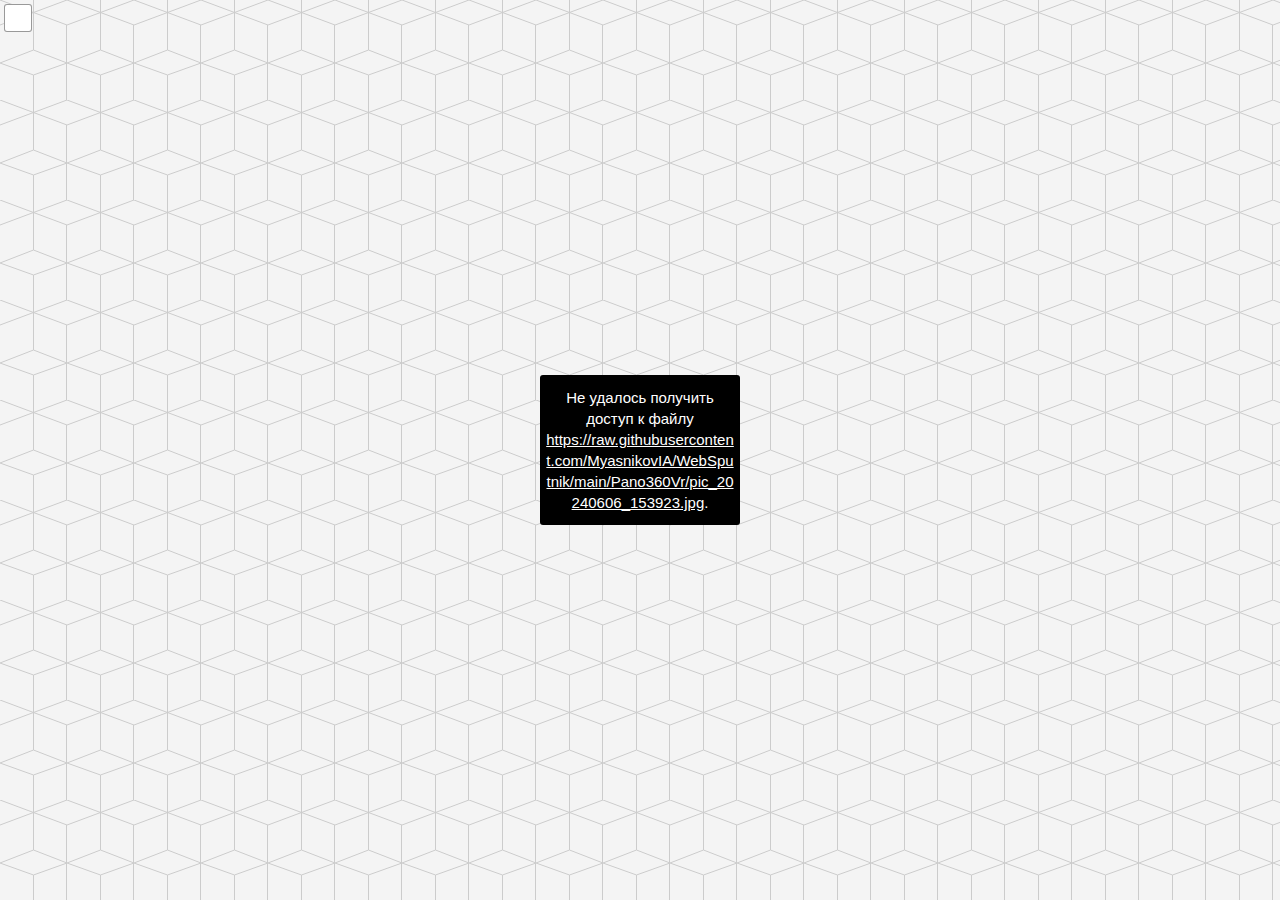
==== Pano360Vr/index.html @ 68d9c2fb "tst2" ====
<!DOCTYPE HTML>

<HTML lang="en">
<HEAD><TITLE>360 3D Experiment</TITLE>
<META NAME="AUTHOR" CONTENT="Derek Stillingfleet">
<META NAME="viewport" CONTENT="width=device-width, initial-scale=1">
<META http-equiv="Content-Type" content="text/html;charset=utf-8">
<LINK rel="shortcut icon" href="https://www.virtualmountains.co.uk/favicon.ico">

<link rel="stylesheet" href="lib/Pannellum2_5_6/pannellum.css"/> 
<script type="text/javascript" src="lib/Pannellum2_5_6/pannellum.js"></script>
 
<STYLE>
    #panoramaA {position:absolute; width:100%; height:100%; top:0; left:0; z-index:20;}
</STYLE>

<script>

var ActualYaw=0;
var ActualHFOV=0;
var LastTop="";

function PanoImageController() {

	ActualYaw = Math.round(PanoramaA.getYaw());
	ActualHFOV = Math.round(PanoramaA.getHfov());

	if (ActualYaw > -1 && ActualYaw < 90 && LastTop != "D") {
		document.getElementById('panoramaA').style.zIndex="20";
		LastTop="D";
	}

	if (ActualYaw > 90 && ActualYaw < 180 && LastTop != "A") {
		document.getElementById('panoramaA').style.zIndex="20";
		LastTop="A";
	}

	if (ActualYaw > -180 && ActualYaw < -90 && LastTop != "B") {
		document.getElementById('panoramaA').style.zIndex="10";
		LastTop="B";
	}

	if  (ActualYaw > -90 && ActualYaw < 0 && LastTop!="C") {
		document.getElementById('panoramaA').style.zIndex="10";
		LastTop="C";
	}
	var repeatPanoImageController=setTimeout(PanoImageController, 500)
}

</script>
</HEAD>

<BODY onload="PanoImageController()">
	<div id="panoramaA"></div>
<script>
	PanoramaA = pannellum.viewer('panoramaA', {"type": "equirectangular","panorama": "https://raw.githubusercontent.com/MyasnikovIA/WebSputnik/main/Pano360Vr/pic_20240606_153923.jpg","autoLoad": true,"orientationOnByDefault":true,"yaw":0,"showControls":false});
</script>

</BODY>
</HTML>
---- Pano360Vr/lib/Pannellum2_5_6/pannellum.css ----
/* Pannellum 2.5.6, https://github.com/mpetroff/pannellum */
.pnlm-container {
    margin: 0;
    padding: 0;
    overflow: hidden;
    position: relative;
    cursor: default;
    width: 100%;
    height: 100%;
    font-family: Helvetica,"Nimbus Sans L","Liberation Sans",Arial,sans-serif;
    background: #f4f4f4 url('data:image/svg+xml,%3Csvg%20xmlns%3D%22http%3A%2F%2Fwww.w3.org%2F2000%2Fsvg%22%20width%3D%2267%22%20height%3D%22100%22%20viewBox%3D%220%200%2067%20100%22%3E%0A%3Cpath%20stroke%3D%22%23ccc%22%20fill%3D%22none%22%20d%3D%22M33.5%2C50%2C0%2C63%2C33.5%2C75%2C67%2C63%2C33.5%2C50m-33.5-50%2C67%2C25m-0.5%2C0%2C0%2C75m-66.5-75%2C67-25m-33.5%2C75%2C0%2C25m0-100%2C0%2C50%22%2F%3E%0A%3C%2Fsvg%3E%0A') repeat;
    -webkit-user-select: none;
    -khtml-user-select: none;
    -moz-user-select: none;
    -o-user-select: none;
    -ms-user-select: none;
    user-select: none;
    outline: 0;
    line-height: 1.4;
    contain: content
}

.pnlm-container * {
    box-sizing: content-box
}

.pnlm-ui {
    position: absolute;
    width: 100%;
    height: 100%;
    z-index: 1
}

.pnlm-grab {
    cursor: grab;
    cursor: url('data:image/svg+xml,%3Csvg%20xmlns%3D%22http%3A%2F%2Fwww.w3.org%2F2000%2Fsvg%22%20height%3D%2226%22%20width%3D%2226%22%3E%0A%3Cpath%20stroke%3D%22%23000%22%20stroke-width%3D%221px%22%20fill%3D%22%23fff%22%20d%3D%22m15.3%2020.5s6.38-6.73%204.64-8.24-3.47%201.01-3.47%201.01%203.61-5.72%201.41-6.49c-2.2-0.769-3.33%204.36-3.33%204.36s0.873-5.76-1.06-5.76-1.58%205.39-1.58%205.39-0.574-4.59-2.18-4.12c-1.61%200.468-0.572%205.51-0.572%205.51s-1.58-4.89-2.93-3.79c-1.35%201.11%200.258%205.25%200.572%206.62%200.836%202.43%202.03%202.94%202.17%205.55%22%2F%3E%0A%3C%2Fsvg%3E%0A') 12 8,default
}

.pnlm-grabbing {
    cursor: grabbing;
    cursor: url('data:image/svg+xml,%3Csvg%20xmlns%3D%22http%3A%2F%2Fwww.w3.org%2F2000%2Fsvg%22%20height%3D%2226%22%20width%3D%2226%22%3E%0A%3Cpath%20stroke%3D%22%23000%22%20stroke-width%3D%221px%22%20fill%3D%22%23fff%22%20d%3D%22m15.3%2020.5s5.07-5.29%203.77-6.74c-1.31-1.45-2.53%200.14-2.53%200.14s2.74-3.29%200.535-4.06c-2.2-0.769-2.52%201.3-2.52%201.3s0.81-2.13-1.12-2.13-1.52%201.77-1.52%201.77-0.261-1.59-1.87-1.12c-1.61%200.468-0.874%202.17-0.874%202.17s-0.651-1.55-2-0.445c-1.35%201.11-0.68%202.25-0.365%203.62%200.836%202.43%202.03%202.94%202.17%205.55%22%2F%3E%0A%3C%2Fsvg%3E%0A') 12 8,default
}

.pnlm-sprite {
    background-image: url('data:image/svg+xml,%3Csvg%20xmlns%3D%22http%3A%2F%2Fwww.w3.org%2F2000%2Fsvg%22%20width%3D%2226%22%20height%3D%22208%22%3E%0A%3Ccircle%20fill-opacity%3D%22.78%22%20cy%3D%22117%22%20cx%3D%2213%22%20r%3D%2211%22%20fill%3D%22%23fff%22%2F%3E%0A%3Ccircle%20fill-opacity%3D%22.78%22%20cy%3D%22143%22%20cx%3D%2213%22%20r%3D%2211%22%20fill%3D%22%23fff%22%2F%3E%0A%3Ccircle%20cy%3D%22169%22%20cx%3D%2213%22%20r%3D%227%22%20fill%3D%22none%22%20stroke%3D%22%23000%22%20stroke-width%3D%222%22%2F%3E%0A%3Ccircle%20cy%3D%22195%22%20cx%3D%2213%22%20r%3D%227%22%20fill%3D%22none%22%20stroke%3D%22%23000%22%20stroke-width%3D%222%22%2F%3E%0A%3Ccircle%20cx%3D%2213%22%20cy%3D%22195%22%20r%3D%222.5%22%2F%3E%0A%3Cpath%20d%3D%22m5%2083v6h2v-4h4v-2zm10%200v2h4v4h2v-6zm-5%205v6h6v-6zm-5%205v6h6v-2h-4v-4zm14%200v4h-4v2h6v-6z%22%2F%3E%0A%3Cpath%20d%3D%22m13%20110a7%207%200%200%200%20-7%207%207%207%200%200%200%207%207%207%207%200%200%200%207%20-7%207%207%200%200%200%20-7%20-7zm-1%203h2v2h-2zm0%203h2v5h-2z%22%2F%3E%0A%3Cpath%20d%3D%22m5%2057v6h2v-4h4v-2zm10%200v2h4v4h2v-6zm-10%2010v6h6v-2h-4v-4zm14%200v4h-4v2h6v-6z%22%2F%3E%0A%3Cpath%20d%3D%22m17%2038v2h-8v-2z%22%2F%3E%0A%3Cpath%20d%3D%22m12%209v3h-3v2h3v3h2v-3h3v-2h-3v-3z%22%2F%3E%0A%3Cpath%20d%3D%22m13%20136-6.125%206.125h4.375v7.875h3.5v-7.875h4.375z%22%2F%3E%0A%3Cpath%20d%3D%22m10.428%20173.33v-5.77l5-2.89v5.77zm1-1.73%203-1.73-3.001-1.74z%22%2F%3E%0A%3C%2Fsvg%3E%0A')
}

.pnlm-container:-moz-full-screen {
    height: 100%!important;
    width: 100%!important;
    position: static!important
}

.pnlm-container:-webkit-full-screen {
    height: 100%!important;
    width: 100%!important;
    position: static!important
}

.pnlm-container:-ms-fullscreen {
    height: 100%!important;
    width: 100%!important;
    position: static!important
}

.pnlm-container:fullscreen {
    height: 100%!important;
    width: 100%!important;
    position: static!important
}

.pnlm-render-container {
    cursor: inherit;
    position: absolute;
    height: 100%;
    width: 100%
}

.pnlm-controls {
    margin-top: 4px;
    background-color: #fff;
    border: 1px solid #999;
    border-color: rgba(0,0,0,0.4);
    border-radius: 3px;
    cursor: pointer;
    z-index: 2;
    -webkit-transform: translateZ(9999px);
    transform: translateZ(9999px)
}

.pnlm-control:hover {
    background-color: #f8f8f8
}

.pnlm-controls-container {
    position: absolute;
    top: 0;
    left: 4px;
    height:300px;
    z-index: 1
}

.pnlm-zoom-controls {
    width: 26px;
    height: 52px
}

.pnlm-zoom-in {
    width: 100%;
    height: 50%;
    position: absolute;
    top: 0;
    border-radius: 3px 3px 0 0
}

.pnlm-zoom-out {
    width: 100%;
    height: 50%;
    position: absolute;
    bottom: 0;
    background-position: 0 -26px;
    border-top: 1px solid #ddd;
    border-top-color: rgba(0,0,0,0.10);
    border-radius: 0 0 3px 3px
}

.pnlm-fullscreen-toggle-button,.pnlm-orientation-button,.pnlm-hot-spot-debug-indicator {
    width: 26px;
    height: 26px
}

.pnlm-hot-spot-debug-indicator {
    position: absolute;
    top: 50%;
    left: 50%;
    width: 26px;
    height: 26px;
    margin: -13px 0 0 -13px;
    background-color: rgba(255,255,255,0.5);
    border-radius: 13px;
    display: none
}

.pnlm-orientation-button-inactive {
    background-position: 0 -156px
}

.pnlm-orientation-button-active {
    background-position: 0 -182px
}

.pnlm-fullscreen-toggle-button-inactive {
    background-position: 0 -52px
}

.pnlm-fullscreen-toggle-button-active {
    background-position: 0 -78px
}

.pnlm-maps-toggle-button-inactive {
    background-position: 0 -152px
}

.pnlm-maps-toggle-button-active {
    background-position: 0 -78px
}

.pnlm-panorama-info {
    position: absolute;
    bottom: 4px;
    background-color: rgba(0,0,0,0.7);
    border-radius: 0 3px 3px 0;
    padding-right: 10px;
    color: #fff;
    text-align: left;
    display: none;
    z-index: 2;
    -webkit-transform: translateZ(9999px);
    transform: translateZ(9999px)
}

.pnlm-title-box {
    position: relative;
    font-size: 20px;
    display: table;
    padding-left: 5px;
    margin-bottom: 3px
}

.pnlm-author-box {
    position: relative;
    font-size: 12px;
    display: table;
    padding-left: 5px
}

.pnlm-load-box {
    position: absolute;
    top: 50%;
    left: 50%;
    width: 200px;
    height: 150px;
    margin: -75px 0 0 -100px;
    background-color: rgba(0,0,0,0.7);
    border-radius: 3px;
    text-align: center;
    font-size: 20px;
    display: none;
    color: #fff
}

.pnlm-load-box p {
    margin: 20px 0
}

.pnlm-lbox {
    position: absolute;
    top: 50%;
    left: 50%;
    width: 20px;
    height: 20px;
    margin: -10px 0 0 -10px;
    display: none
}

.pnlm-loading {
    animation-duration: 1.5s;
    -webkit-animation-duration: 1.5s;
    animation-name: pnlm-mv;
    -webkit-animation-name: pnlm-mv;
    animation-iteration-count: infinite;
    -webkit-animation-iteration-count: infinite;
    animation-timing-function: linear;
    -webkit-animation-timing-function: linear;
    height: 10px;
    width: 10px;
    background-color: #fff;
    position: relative
}

@keyframes pnlm-mv {
    from {
        left: 0;
        top: 0
    }

    25% {
        left: 10px;
        top: 0
    }

    50% {
        left: 10px;
        top: 10px
    }

    75% {
        left: 0;
        top: 10px
    }

    to {
        left: 0;
        top: 0
    }
}

@-webkit-keyframes pnlm-mv {
    from {
        left: 0;
        top: 0
    }

    25% {
        left: 10px;
        top: 0
    }

    50% {
        left: 10px;
        top: 10px
    }

    75% {
        left: 0;
        top: 10px
    }

    to {
        left: 0;
        top: 0
    }
}

.pnlm-load-button {
    position: absolute;
    top: 50%;
    left: 50%;
    width: 200px;
    height: 100px;
    margin: -50px 0 0 -100px;
    background-color: rgba(0,0,0,.7);
    border-radius: 3px;
    text-align: center;
    font-size: 20px;
    display: table;
    color: #fff;
    cursor: pointer
}

.pnlm-load-button:hover {
    background-color: rgba(0,0,0,.8)
}

.pnlm-load-button p {
    display: table-cell;
    vertical-align: middle
}

.pnlm-info-box {
    font-size: 15px;
    position: absolute;
    top: 50%;
    left: 50%;
    width: 200px;
    height: 150px;
    margin: -75px 0 0 -100px;
    background-color: #000;
    border-radius: 3px;
    display: table;
    text-align: center;
    color: #fff;
    table-layout: fixed
}

.pnlm-info-box a,.pnlm-author-box a {
    color: #fff;
    word-wrap: break-word;
    overflow-wrap: break-word
}

.pnlm-info-box p {
    display: table-cell;
    vertical-align: middle;
    padding: 0 5px 0 5px
}

.pnlm-error-msg {
    display: none
}

.pnlm-about-msg {
    font-size: 11px;
    line-height: 11px;
    color: #fff;
    padding: 5px 8px 5px 8px;
    background: rgba(0,0,0,0.7);
    border-radius: 3px;
    position: absolute;
    top: 50px;
    left: 50px;
    display: none;
    opacity: 0;
    -moz-transition: opacity .3s ease-in-out;
    -webkit-transition: opacity .3s ease-in-out;
    -o-transition: opacity .3s ease-in-out;
    -ms-transition: opacity .3s ease-in-out;
    transition: opacity .3s ease-in-out;
    z-index: 1
}

.pnlm-about-msg a:link,.pnlm-about-msg a:visited {
    color: #fff
}

.pnlm-about-msg a:hover,.pnlm-about-msg a:active {
    color: #eee
}

.pnlm-hotspot-base {
    position: absolute;
    visibility: hidden;
    cursor: default;
    vertical-align: middle;
    top: 0;
    z-index: 1
}

.pnlm-hotspot {
    height: 26px;
    width: 26px;
    border-radius: 13px
}

.pnlm-hotspot:hover {
    background-color: rgba(255,255,255,0.2)
}

.pnlm-hotspot.pnlm-info {
    background-position: 0 -104px
}

.pnlm-hotspot.pnlm-scene {
    background-position: 0 -130px
}

div.pnlm-tooltip span {
    visibility: hidden;
    position: absolute;
    border-radius: 3px;
    background-color: rgba(0,0,0,0.7);
    color: #fff;
    text-align: center;
    max-width: 200px;
    padding: 5px 10px;
    margin-left: -220px;
    cursor: default
}

div.pnlm-tooltip:hover span {
    visibility: visible
}

div.pnlm-tooltip:hover span:after {
    content: '';
    position: absolute;
    width: 0;
    height: 0;
    border-width: 10px;
    border-style: solid;
    border-color: rgba(0,0,0,0.7) transparent transparent transparent;
    bottom: -20px;
    left: -10px;
    margin: 0 50%
}

.pnlm-compass {
    position: absolute;
    width: 50px;
    height: 50px;
    right: 4px;
    bottom: 4px;
    border-radius: 25px;
    background-image: url('data:image/svg+xml,%3Csvg%20xmlns%3D%22http%3A%2F%2Fwww.w3.org%2F2000%2Fsvg%22%20height%3D%2250%22%20width%3D%2250%22%3E%0A%3Cpath%20d%3D%22m24.5078%206-3.2578%2018h7.5l-3.25781-18h-0.984376zm-3.2578%2020%203.2578%2018h0.9844l3.2578-18h-7.5zm1.19531%200.9941h5.10938l-2.5547%2014.1075-2.5547-14.1075z%22%2F%3E%0A%3C%2Fsvg%3E%0A');
    cursor: default;
    display: none
}

.pnlm-world {
    position: absolute;
    left: 50%;
    top: 50%
}

.pnlm-face {
    position: absolute;
    -webkit-transform-origin: 0 0;
    transform-origin: 0 0
}

.pnlm-dragfix,.pnlm-preview-img {
    position: absolute;
    height: 100%;
    width: 100%
}

.pnlm-preview-img {
    background-size: cover;
    background-position: center
}

.pnlm-lbar {
    width: 150px;
    margin: 0 auto;
    border: #fff 1px solid;
    height: 6px
}

.pnlm-lbar-fill {
    background: #fff;
    height: 100%;
    width: 0
}

.pnlm-lmsg {
    font-size: 12px
}

.pnlm-fade-img {
    position: absolute;
    top: 0;
    left: 0
}

.pnlm-pointer {
    cursor: pointer
}
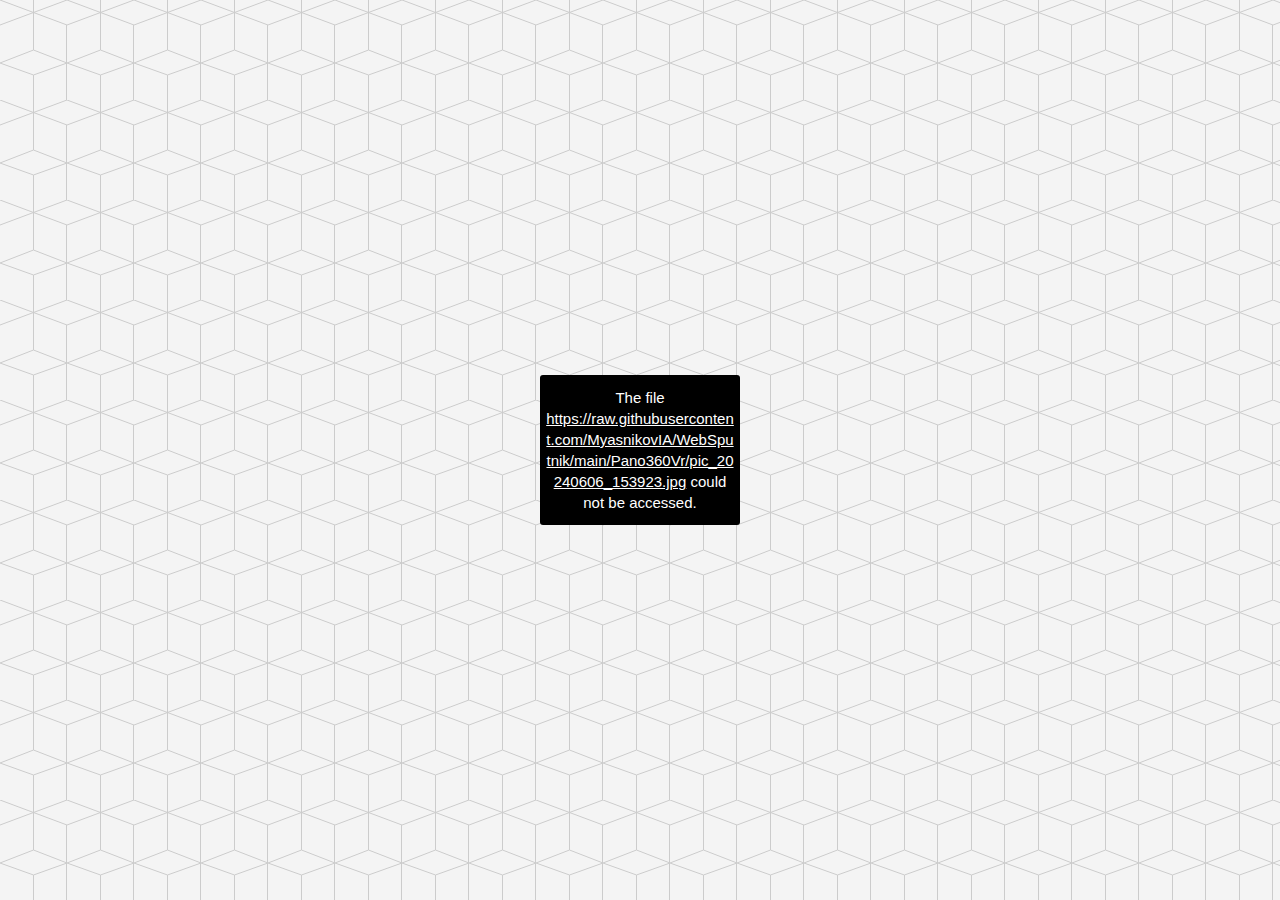
==== commit 1231ed75: "test3" ====
--- a/Pano360Vr/index.html
+++ b/Pano360Vr/index.html
@@ -8,8 +8,8 @@
 <META http-equiv="Content-Type" content="text/html;charset=utf-8">
 <LINK rel="shortcut icon" href="https://www.virtualmountains.co.uk/favicon.ico">
 
-<link rel="stylesheet" href="lib/Pannellum2_5_6/pannellum.css"/> 
-<script type="text/javascript" src="lib/Pannellum2_5_6/pannellum.js"></script>
+<link rel="stylesheet" href="pannellum.css"/> 
+<script type="text/javascript" src="pannellum.js"></script>
  
 <STYLE>
     #panoramaA {position:absolute; width:100%; height:100%; top:0; left:0; z-index:20;}
--- a/Pano360Vr/pannellum.css
+++ b/Pano360Vr/pannellum.css
@@ -0,0 +1,2 @@
+/* Pannellum 2.4.0, https://github.com/mpetroff/pannellum */
+.pnlm-container{margin:0;padding:0;overflow:hidden;position:relative;cursor:default;width:100%;height:100%;font-family:Helvetica,"Nimbus Sans L","Liberation Sans",Arial,sans-serif;background:#f4f4f4 url('data:image/svg+xml,%3Csvg%20xmlns%3D%22http%3A%2F%2Fwww.w3.org%2F2000%2Fsvg%22%20width%3D%2267%22%20height%3D%22100%22%20viewBox%3D%220%200%2067%20100%22%3E%0A%3Cpath%20stroke%3D%22%23ccc%22%20fill%3D%22none%22%20d%3D%22M33.5%2C50%2C0%2C63%2C33.5%2C75%2C67%2C63%2C33.5%2C50m-33.5-50%2C67%2C25m-0.5%2C0%2C0%2C75m-66.5-75%2C67-25m-33.5%2C75%2C0%2C25m0-100%2C0%2C50%22%2F%3E%0A%3C%2Fsvg%3E%0A') repeat;-webkit-user-select:none;-khtml-user-select:none;-moz-user-select:none;-o-user-select:none;-ms-user-select:none;user-select:none;outline:0;line-height:1.4;contain:content}.pnlm-container *{box-sizing:content-box}.pnlm-ui{position:absolute;width:100%;height:100%;z-index:1}.pnlm-grab{cursor:grab;cursor:url('data:image/svg+xml,%3Csvg%20xmlns%3D%22http%3A%2F%2Fwww.w3.org%2F2000%2Fsvg%22%20height%3D%2226%22%20width%3D%2226%22%3E%0A%3Cpath%20stroke%3D%22%23000%22%20stroke-width%3D%221px%22%20fill%3D%22%23fff%22%20d%3D%22m15.3%2020.5s6.38-6.73%204.64-8.24-3.47%201.01-3.47%201.01%203.61-5.72%201.41-6.49c-2.2-0.769-3.33%204.36-3.33%204.36s0.873-5.76-1.06-5.76-1.58%205.39-1.58%205.39-0.574-4.59-2.18-4.12c-1.61%200.468-0.572%205.51-0.572%205.51s-1.58-4.89-2.93-3.79c-1.35%201.11%200.258%205.25%200.572%206.62%200.836%202.43%202.03%202.94%202.17%205.55%22%2F%3E%0A%3C%2Fsvg%3E%0A') 12 8,default}.pnlm-grabbing{cursor:grabbing;cursor:url('data:image/svg+xml,%3Csvg%20xmlns%3D%22http%3A%2F%2Fwww.w3.org%2F2000%2Fsvg%22%20height%3D%2226%22%20width%3D%2226%22%3E%0A%3Cpath%20stroke%3D%22%23000%22%20stroke-width%3D%221px%22%20fill%3D%22%23fff%22%20d%3D%22m15.3%2020.5s5.07-5.29%203.77-6.74c-1.31-1.45-2.53%200.14-2.53%200.14s2.74-3.29%200.535-4.06c-2.2-0.769-2.52%201.3-2.52%201.3s0.81-2.13-1.12-2.13-1.52%201.77-1.52%201.77-0.261-1.59-1.87-1.12c-1.61%200.468-0.874%202.17-0.874%202.17s-0.651-1.55-2-0.445c-1.35%201.11-0.68%202.25-0.365%203.62%200.836%202.43%202.03%202.94%202.17%205.55%22%2F%3E%0A%3C%2Fsvg%3E%0A') 12 8,default}.pnlm-sprite{background-image:url('data:image/svg+xml,%3Csvg%20xmlns%3D%22http%3A%2F%2Fwww.w3.org%2F2000%2Fsvg%22%20width%3D%2226%22%20height%3D%22208%22%3E%0A%3Ccircle%20fill-opacity%3D%22.78%22%20cy%3D%22117%22%20cx%3D%2213%22%20r%3D%2211%22%20fill%3D%22%23fff%22%2F%3E%0A%3Ccircle%20fill-opacity%3D%22.78%22%20cy%3D%22143%22%20cx%3D%2213%22%20r%3D%2211%22%20fill%3D%22%23fff%22%2F%3E%0A%3Ccircle%20cy%3D%22169%22%20cx%3D%2213%22%20r%3D%227%22%20fill%3D%22none%22%20stroke%3D%22%23000%22%20stroke-width%3D%222%22%2F%3E%0A%3Ccircle%20cy%3D%22195%22%20cx%3D%2213%22%20r%3D%227%22%20fill%3D%22none%22%20stroke%3D%22%23000%22%20stroke-width%3D%222%22%2F%3E%0A%3Ccircle%20cx%3D%2213%22%20cy%3D%22195%22%20r%3D%222.5%22%2F%3E%0A%3Cpath%20d%3D%22m5%2083v6h2v-4h4v-2zm10%200v2h4v4h2v-6zm-5%205v6h6v-6zm-5%205v6h6v-2h-4v-4zm14%200v4h-4v2h6v-6z%22%2F%3E%0A%3Cpath%20d%3D%22m13%20110a7%207%200%200%200%20-7%207%207%207%200%200%200%207%207%207%207%200%200%200%207%20-7%207%207%200%200%200%20-7%20-7zm-1%203h2v2h-2zm0%203h2v5h-2z%22%2F%3E%0A%3Cpath%20d%3D%22m5%2057v6h2v-4h4v-2zm10%200v2h4v4h2v-6zm-10%2010v6h6v-2h-4v-4zm14%200v4h-4v2h6v-6z%22%2F%3E%0A%3Cpath%20d%3D%22m17%2038v2h-8v-2z%22%2F%3E%0A%3Cpath%20d%3D%22m12%209v3h-3v2h3v3h2v-3h3v-2h-3v-3z%22%2F%3E%0A%3Cpath%20d%3D%22m13%20136-6.125%206.125h4.375v7.875h3.5v-7.875h4.375z%22%2F%3E%0A%3Cpath%20d%3D%22m10.428%20173.33v-5.77l5-2.89v5.77zm1-1.73%203-1.73-3.001-1.74z%22%2F%3E%0A%3C%2Fsvg%3E%0A')}.pnlm-container:-moz-full-screen{height:100%!important;width:100%!important;position:static!important}.pnlm-container:-webkit-full-screen{height:100%!important;width:100%!important;position:static!important}.pnlm-container:-ms-fullscreen{height:100%!important;width:100%!important;position:static!important}.pnlm-container:fullscreen{height:100%!important;width:100%!important;position:static!important}.pnlm-render-container{cursor:inherit;position:absolute;height:100%;width:100%}.pnlm-controls{margin-top:4px;background-color:#fff;border:1px solid #999;border-color:rgba(0,0,0,0.4);border-radius:3px;cursor:pointer;z-index:2;-webkit-transform:translateZ(9999px);transform:translateZ(9999px)}.pnlm-control:hover{background-color:#f8f8f8}.pnlm-controls-container{position:absolute;top:0;left:4px;z-index:1}.pnlm-zoom-controls{width:26px;height:52px}.pnlm-zoom-in{width:100%;height:50%;position:absolute;top:0;border-radius:3px 3px 0 0}.pnlm-zoom-out{width:100%;height:50%;position:absolute;bottom:0;background-position:0 -26px;border-top:1px solid #ddd;border-top-color:rgba(0,0,0,0.10);border-radius:0 0 3px 3px}.pnlm-fullscreen-toggle-button,.pnlm-orientation-button,.pnlm-hot-spot-debug-indicator{width:26px;height:26px}.pnlm-hot-spot-debug-indicator{position:absolute;top:50%;left:50%;width:26px;height:26px;margin:-13px 0 0 -13px;background-color:rgba(255,255,255,0.5);border-radius:13px;display:none}.pnlm-orientation-button-inactive{background-position:0 -156px}.pnlm-orientation-button-active{background-position:0 -182px}.pnlm-fullscreen-toggle-button-inactive{background-position:0 -52px}.pnlm-fullscreen-toggle-button-active{background-position:0 -78px}.pnlm-panorama-info{position:absolute;bottom:4px;background-color:rgba(0,0,0,0.7);border-radius:0 3px 3px 0;padding-right:10px;color:#fff;text-align:left;display:none;z-index:2;-webkit-transform:translateZ(9999px);transform:translateZ(9999px)}.pnlm-title-box{position:relative;font-size:20px;display:table;padding-left:5px;margin-bottom:3px}.pnlm-author-box{position:relative;font-size:12px;display:table;padding-left:5px}.pnlm-load-box{position:absolute;top:50%;left:50%;width:200px;height:150px;margin:-75px 0 0 -100px;background-color:rgba(0,0,0,0.7);border-radius:3px;text-align:center;font-size:20px;display:none;color:#fff}.pnlm-load-box p{margin:20px 0}.pnlm-lbox{position:absolute;top:50%;left:50%;width:20px;height:20px;margin:-10px 0 0 -10px;display:none}.pnlm-loading{animation-duration:1.5s;-webkit-animation-duration:1.5s;animation-name:pnlm-mv;-webkit-animation-name:pnlm-mv;animation-iteration-count:infinite;-webkit-animation-iteration-count:infinite;animation-timing-function:linear;-webkit-animation-timing-function:linear;height:10px;width:10px;background-color:#fff;position:relative}@keyframes pnlm-mv{from{left:0;top:0}25%{left:10px;top:0}50%{left:10px;top:10px}75%{left:0;top:10px}to{left:0;top:0}}@-webkit-keyframes pnlm-mv{from{left:0;top:0}25%{left:10px;top:0}50%{left:10px;top:10px}75%{left:0;top:10px}to{left:0;top:0}}.pnlm-load-button{position:absolute;top:50%;left:50%;width:200px;height:100px;margin:-50px 0 0 -100px;background-color:rgba(0,0,0,.7);border-radius:3px;text-align:center;font-size:20px;display:table;color:#fff;cursor:pointer}.pnlm-load-button:hover{background-color:rgba(0,0,0,.8)}.pnlm-load-button p{display:table-cell;vertical-align:middle}.pnlm-info-box{font-size:15px;position:absolute;top:50%;left:50%;width:200px;height:150px;margin:-75px 0 0 -100px;background-color:#000;border-radius:3px;display:table;text-align:center;color:#fff;table-layout:fixed}.pnlm-info-box a{color:#fff;word-wrap:break-word;overflow-wrap:break-word}.pnlm-info-box p{display:table-cell;vertical-align:middle;padding:0 5px 0 5px}.pnlm-error-msg{display:none}.pnlm-about-msg{font-size:11px;line-height:11px;color:#fff;padding:5px 8px 5px 8px;background:rgba(0,0,0,0.7);border-radius:3px;position:absolute;top:50px;left:50px;display:none;opacity:0;-moz-transition:opacity .3s ease-in-out;-webkit-transition:opacity .3s ease-in-out;-o-transition:opacity .3s ease-in-out;-ms-transition:opacity .3s ease-in-out;transition:opacity .3s ease-in-out;z-index:1}.pnlm-about-msg a:link,.pnlm-about-msg a:visited{color:#fff}.pnlm-about-msg a:hover,.pnlm-about-msg a:active{color:#eee}.pnlm-hotspot-base{position:absolute;visibility:hidden;cursor:default;vertical-align:middle;top:0;z-index:1}.pnlm-hotspot{height:26px;width:26px;border-radius:13px}.pnlm-hotspot:hover{background-color:rgba(255,255,255,0.2)}.pnlm-hotspot.pnlm-info{background-position:0 -104px}.pnlm-hotspot.pnlm-scene{background-position:0 -130px}div.pnlm-tooltip span{visibility:hidden;position:absolute;border-radius:3px;background-color:rgba(0,0,0,0.7);color:#fff;text-align:center;max-width:200px;padding:5px 10px;margin-left:-220px;cursor:default}div.pnlm-tooltip:hover span{visibility:visible}div.pnlm-tooltip:hover span:after{content:'';position:absolute;width:0;height:0;border-width:10px;border-style:solid;border-color:rgba(0,0,0,0.7) transparent transparent transparent;bottom:-20px;left:-10px;margin:0 50%}.pnlm-compass{position:absolute;width:50px;height:50px;right:4px;bottom:4px;border-radius:25px;background-image:url('data:image/svg+xml,%3Csvg%20xmlns%3D%22http%3A%2F%2Fwww.w3.org%2F2000%2Fsvg%22%20height%3D%2250%22%20width%3D%2250%22%3E%0A%3Cpath%20d%3D%22m24.5078%206-3.2578%2018h7.5l-3.25781-18h-0.984376zm-3.2578%2020%203.2578%2018h0.9844l3.2578-18h-7.5zm1.19531%200.9941h5.10938l-2.5547%2014.1075-2.5547-14.1075z%22%2F%3E%0A%3C%2Fsvg%3E%0A');cursor:default;display:none}.pnlm-world{position:absolute;left:50%;top:50%}.pnlm-face{position:absolute;-webkit-transform-origin:0 0;transform-origin:0 0}.pnlm-dragfix,.pnlm-preview-img{position:absolute;height:100%;width:100%}.pnlm-preview-img{background-size:cover;background-position:center}.pnlm-lbar{width:150px;margin:0 auto;border:#fff 1px solid;height:6px}.pnlm-lbar-fill{background:#fff;height:100%;width:0}.pnlm-lmsg{font-size:12px}.pnlm-fade-img{position:absolute;top:0;left:0}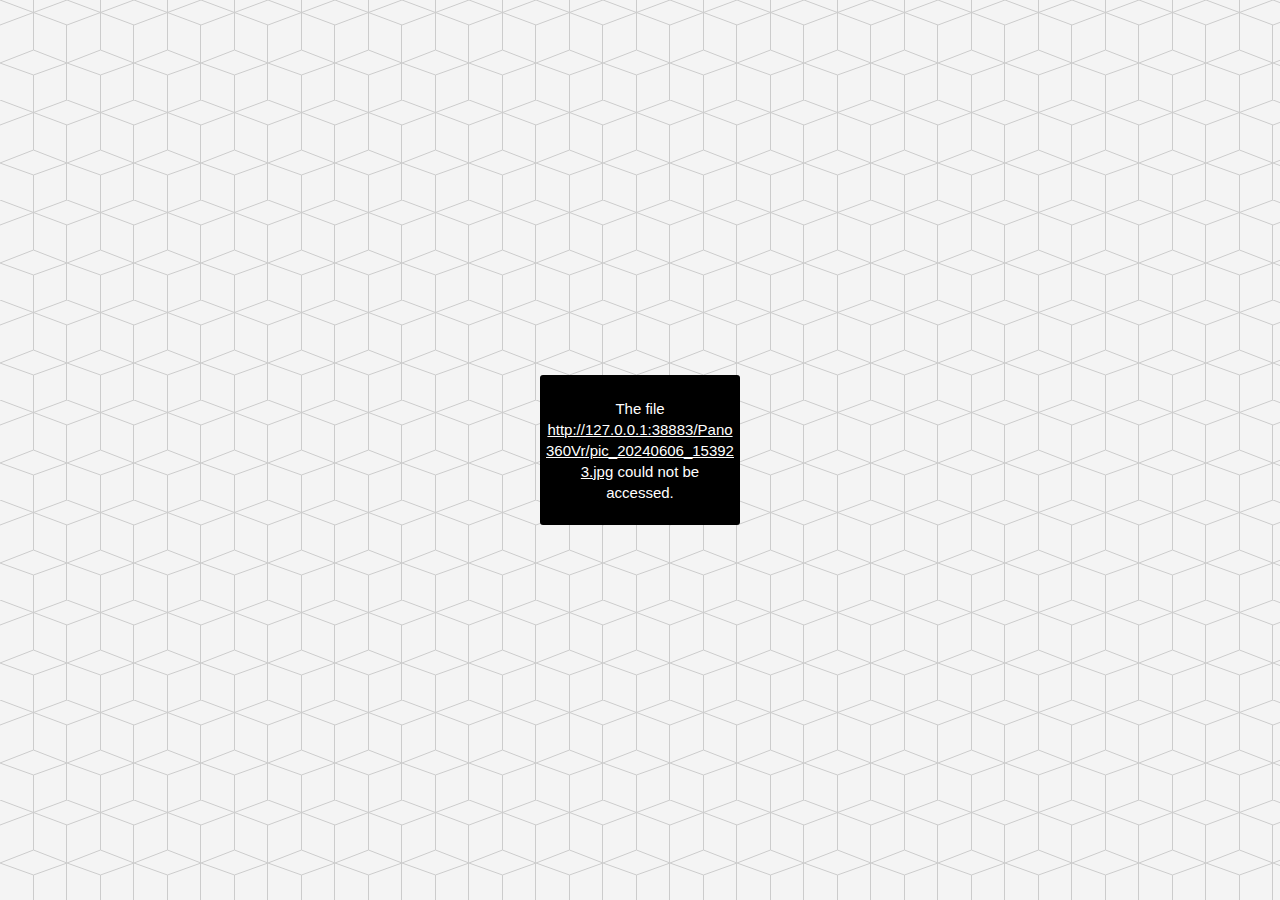
==== commit 457d8060: "test4" ====
--- a/Pano360Vr/index.html
+++ b/Pano360Vr/index.html
@@ -8,8 +8,8 @@
 <META http-equiv="Content-Type" content="text/html;charset=utf-8">
 <LINK rel="shortcut icon" href="https://www.virtualmountains.co.uk/favicon.ico">
 
-<link rel="stylesheet" href="pannellum.css"/> 
-<script type="text/javascript" src="pannellum.js"></script>
+<link rel="stylesheet" href="pannellum.css?t=1"/> 
+<script type="text/javascript" src="pannellum.js?t=1"></script>
  
 <STYLE>
     #panoramaA {position:absolute; width:100%; height:100%; top:0; left:0; z-index:20;}
@@ -54,7 +54,8 @@
 <BODY onload="PanoImageController()">
 	<div id="panoramaA"></div>
 <script>
-	PanoramaA = pannellum.viewer('panoramaA', {"type": "equirectangular","panorama": "https://raw.githubusercontent.com/MyasnikovIA/WebSputnik/main/Pano360Vr/pic_20240606_153923.jpg","autoLoad": true,"orientationOnByDefault":true,"yaw":0,"showControls":false});
+    // https://raw.githubusercontent.com/MyasnikovIA/WebSputnik/main/Pano360Vr/pic_20240606_153923.jpg
+	PanoramaA = pannellum.viewer('panoramaA', {"type": "equirectangular","panorama": "pic_20240606_153923.jpg","autoLoad": true,"orientationOnByDefault":true,"yaw":0,"showControls":false});
 </script>
 
 </BODY>
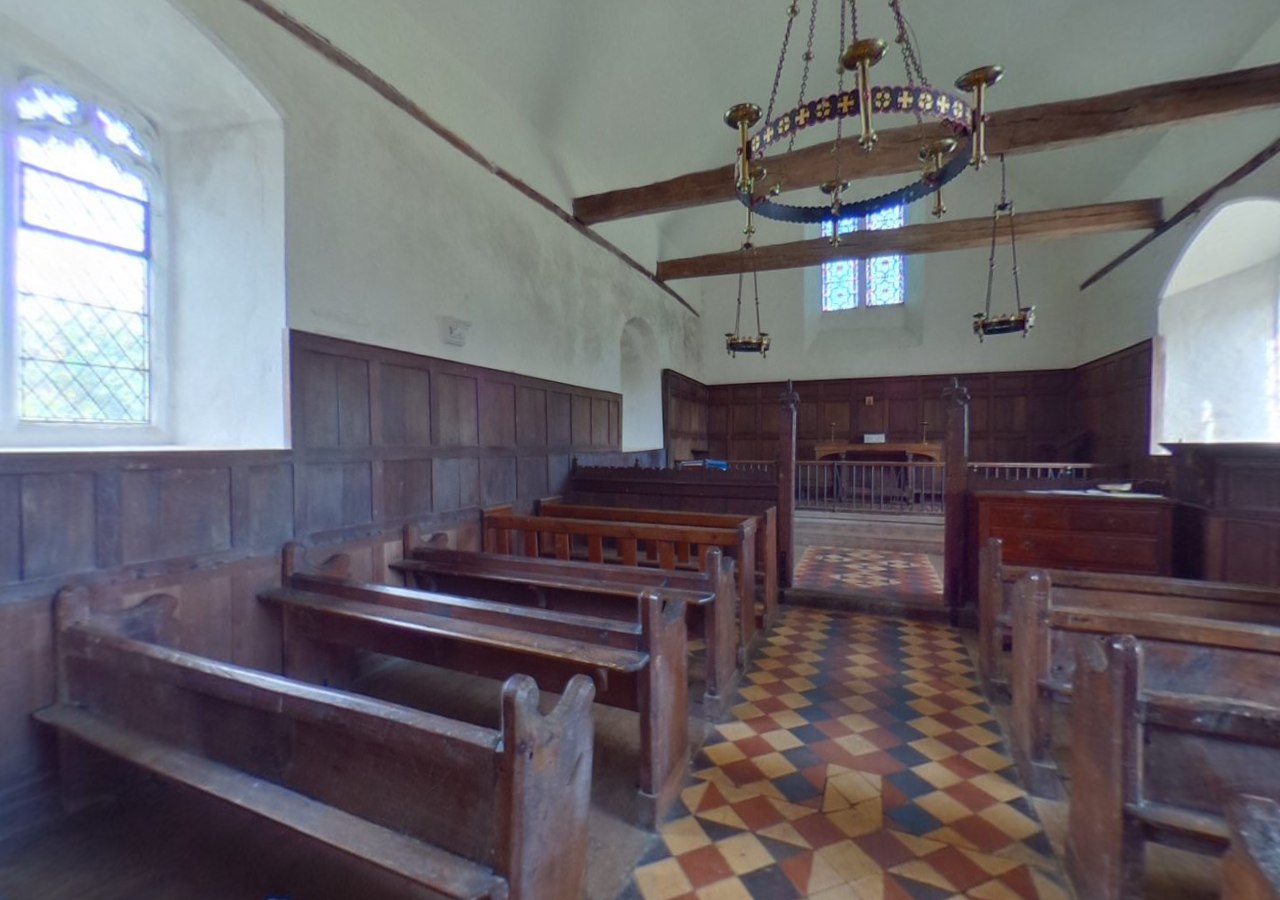
==== commit 3ac9ad08: "test5" ====
--- a/Pano360Vr/index.html
+++ b/Pano360Vr/index.html
@@ -54,9 +54,12 @@
 <BODY onload="PanoImageController()">
 	<div id="panoramaA"></div>
 <script>
-    // https://raw.githubusercontent.com/MyasnikovIA/WebSputnik/main/Pano360Vr/pic_20240606_153923.jpg
-	PanoramaA = pannellum.viewer('panoramaA', {"type": "equirectangular","panorama": "pic_20240606_153923.jpg","autoLoad": true,"orientationOnByDefault":true,"yaw":0,"showControls":false});
+
+     // https://raw.githubusercontent.com/MyasnikovIA/WebSputnik/main/Pano360Vr/pic_20240606_153923.jpg
+    //PanoramaA = pannellum.viewer('panoramaA', {"type": "equirectangular","panorama": "pic_20240606_153923.jpg","autoLoad": true,"orientationOnByDefault":true,"yaw":0,"showControls":false});
+	PanoramaA = pannellum.viewer('panoramaA', {"type": "equirectangular","panorama": "Church_HDR_x4_000.jpg","autoLoad": true,"orientationOnByDefault":true,"yaw":0,"showControls":false});
 </script>
 
 </BODY>
 </HTML>
+
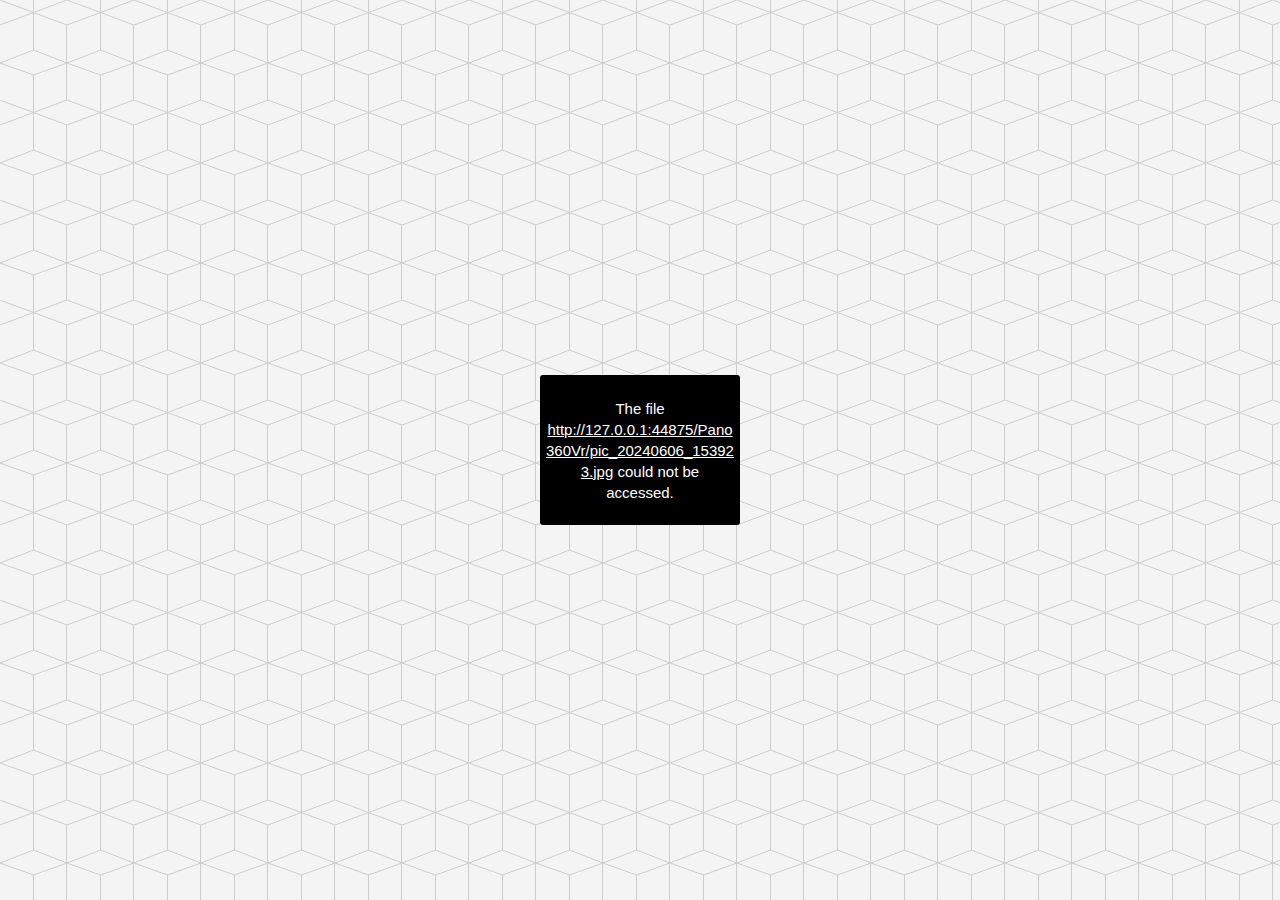
==== commit 8efb3bab: "test6" ====
--- a/Pano360Vr/index.html
+++ b/Pano360Vr/index.html
@@ -55,9 +55,9 @@
 	<div id="panoramaA"></div>
 <script>
 
-     // https://raw.githubusercontent.com/MyasnikovIA/WebSputnik/main/Pano360Vr/pic_20240606_153923.jpg
-    //PanoramaA = pannellum.viewer('panoramaA', {"type": "equirectangular","panorama": "pic_20240606_153923.jpg","autoLoad": true,"orientationOnByDefault":true,"yaw":0,"showControls":false});
-	PanoramaA = pannellum.viewer('panoramaA', {"type": "equirectangular","panorama": "Church_HDR_x4_000.jpg","autoLoad": true,"orientationOnByDefault":true,"yaw":0,"showControls":false});
+    // https://raw.githubusercontent.com/MyasnikovIA/WebSputnik/main/Pano360Vr/pic_20240606_153923.jpg
+    PanoramaA = pannellum.viewer('panoramaA', {"type": "equirectangular","panorama": "pic_20240606_153923.jpg","autoLoad": true,"orientationOnByDefault":true,"yaw":0,"showControls":false});
+	//PanoramaA = pannellum.viewer('panoramaA', {"type": "equirectangular","panorama": "Church_HDR_x4_000.jpg","autoLoad": true,"orientationOnByDefault":true,"yaw":0,"showControls":false});
 </script>
 
 </BODY>
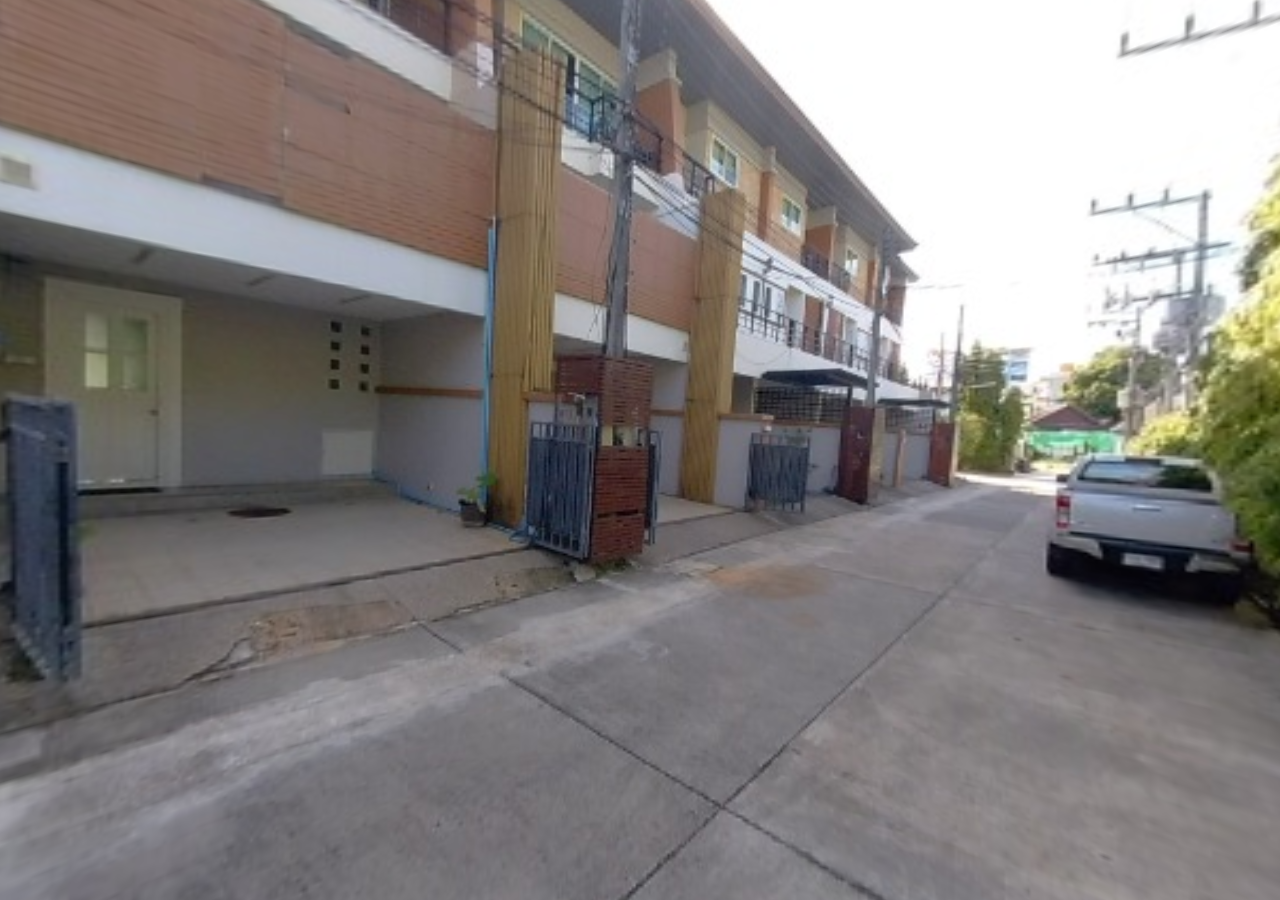
==== commit 4612247f: "test7" ====
--- a/Pano360Vr/index.html
+++ b/Pano360Vr/index.html
@@ -56,7 +56,7 @@
 <script>
 
     // https://raw.githubusercontent.com/MyasnikovIA/WebSputnik/main/Pano360Vr/pic_20240606_153923.jpg
-    PanoramaA = pannellum.viewer('panoramaA', {"type": "equirectangular","panorama": "pic_20240606_153923.jpg","autoLoad": true,"orientationOnByDefault":true,"yaw":0,"showControls":false});
+    PanoramaA = pannellum.viewer('panoramaA', {"type": "equirectangular","panorama": "WhatsApp Image 2025-01-08 at 10.33.35.jpeg","autoLoad": true,"orientationOnByDefault":true,"yaw":0,"showControls":false});
 	//PanoramaA = pannellum.viewer('panoramaA', {"type": "equirectangular","panorama": "Church_HDR_x4_000.jpg","autoLoad": true,"orientationOnByDefault":true,"yaw":0,"showControls":false});
 </script>
 
